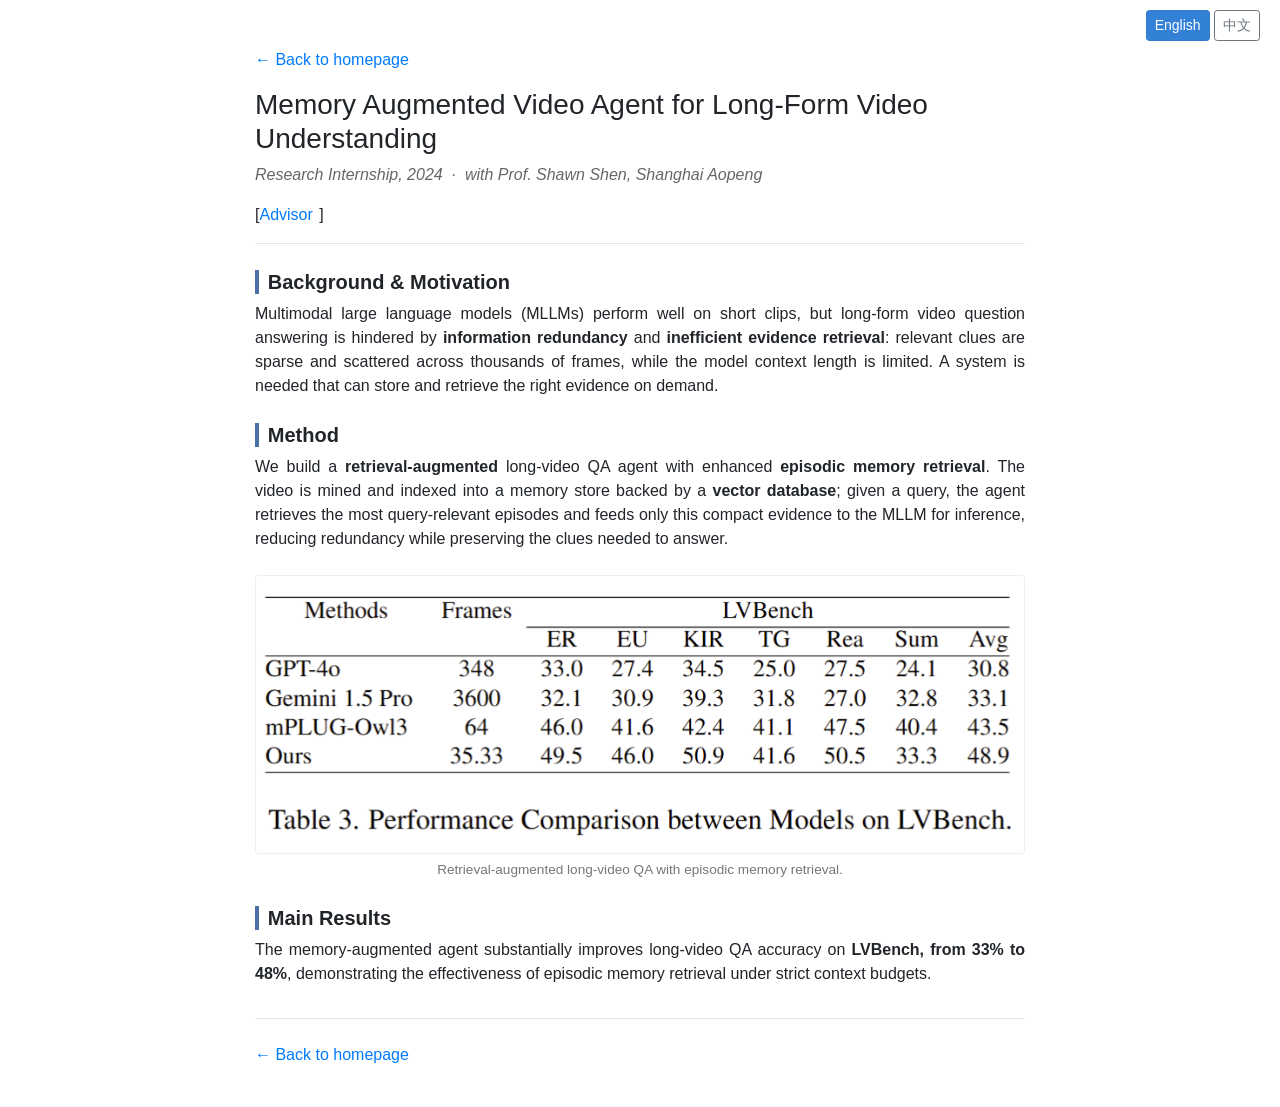
==== assets/internships/intern_mava/mava.html @ 07b3a7fd "add htmls" ====
<!doctype html>
<html lang="en">
<head>
  <meta charset="utf-8">
  <meta name="viewport" content="width=device-width, initial-scale=1, shrink-to-fit=no">
  <meta name="description" content="Memory Augmented Video Agent for Long-Form Video Understanding">
  <link rel="icon" href="../../../files/icon.svg">
  <title>Memory Augmented Video Agent — Yiheng Wang</title>

  <link rel="stylesheet"
        href="https://maxcdn.bootstrapcdn.com/bootstrap/4.0.0-beta.2/css/bootstrap.min.css"
        integrity="sha384-PsH8R72JQ3SOdhVi3uxftmaW6Vc51MKb0q5P2rRUpPvrszuE4W1povHYgTpBfshb"
        crossorigin="anonymous">
  <link href="../../../css/narrow-jumbotron.css" rel="stylesheet">

  <style>
    .lang-switch { position: absolute; top: 10px; right: 20px; z-index: 2000; }
    .lang-switch .active { pointer-events: none; opacity: 0.8; }
    .pub-title { margin-top: 1rem; }
    .pub-authors { font-size: 0.95rem; }
    .pub-venue { color: #666; }
    .pub-links a { margin-right: 0.4rem; }
    .sec { margin-top: 1.6rem; }
    .sec-title { border-left: 4px solid #4a6fa5; padding-left: 0.55rem; font-weight: 600; margin-bottom: 0.5rem; }
    .sec p { text-align: justify; }
    figure.pub-fig { margin: 1.5rem 0; text-align: center; }
    figure.pub-fig img { max-width: 100%; border: 1px solid #eee; border-radius: 4px; }
    figure.pub-fig figcaption { font-size: 0.85rem; color: #777; margin-top: 0.4rem; }
  </style>
</head>

<body>
  <div class="lang-switch">
    <button id="lang-en" class="btn btn-sm btn-outline-primary">English</button>
    <button id="lang-zh" class="btn btn-sm btn-outline-secondary">中文</button>
  </div>

  <div class="container">
    <main role="main">
      <p style="margin-top:1.5rem;">
        <a href="../../../index.html" data-en="&larr; Back to homepage" data-zh="&larr; 返回主页">&larr; Back to homepage</a>
      </p>

      <h3 class="pub-title" data-en="Memory Augmented Video Agent for Long-Form Video Understanding"
          data-zh="面向长视频理解的记忆增强视频 Agent">
        Memory Augmented Video Agent for Long-Form Video Understanding</h3>

      <p class="pub-venue">
        <em data-en="Research Internship, 2024 &nbsp;·&nbsp; with Prof. Shawn Shen, Shanghai Aopeng"
            data-zh="研究实习项目，2024 &nbsp;·&nbsp; 与沈俊潇教授合作，上海奥鹏">Research Internship, 2024 &nbsp;·&nbsp; with Prof. Shawn Shen, Shanghai Aopeng</em>
      </p>
      <p class="pub-links">
        [<a href="https://shawnshenjx.github.io/" target="_blank" rel="noopener" data-en="Advisor" data-zh="导师主页">Advisor</a>]
      </p>

      <hr>

      <div class="sec">
        <h5 class="sec-title" data-en="Background &amp; Motivation" data-zh="背景与动机">Background &amp; Motivation</h5>
        <p data-en="Multimodal large language models (MLLMs) perform well on short clips, but long-form video question answering is hindered by <strong>information redundancy</strong> and <strong>inefficient evidence retrieval</strong>: relevant clues are sparse and scattered across thousands of frames, while the model context length is limited. A system is needed that can store and retrieve the right evidence on demand."
           data-zh="多模态大模型（MLLMs）在短视频片段上表现良好，但长视频问答受制于<strong>信息冗余</strong>与<strong>检索低效</strong>：相关线索稀疏且散布在数千帧之中，而模型上下文长度有限。因此需要一个能够按需存储并检索正确证据的系统。">
          ...</p>
      </div>

      <div class="sec">
        <h5 class="sec-title" data-en="Method" data-zh="方法">Method</h5>
        <p data-en="We build a <strong>retrieval-augmented</strong> long-video QA agent with enhanced <strong>episodic memory retrieval</strong>. The video is mined and indexed into a memory store backed by a <strong>vector database</strong>; given a query, the agent retrieves the most query-relevant episodes and feeds only this compact evidence to the MLLM for inference, reducing redundancy while preserving the clues needed to answer."
           data-zh="我们构建了一个具备增强<strong>情节记忆检索</strong>的<strong>检索增强</strong>长视频问答 Agent。视频经挖掘并索引进由<strong>向量数据库</strong>支撑的记忆库；给定查询后，Agent 检索与查询最相关的情节片段，仅将这一紧凑证据送入多模态大模型进行推理，从而在保留回答所需线索的同时降低冗余。">
          ...</p>
      </div>

      <figure class="pub-fig">
        <img src="mava_lvbench.png" alt="Memory Augmented Video Agent on LVBench">
        <figcaption data-en="Retrieval-augmented long-video QA with episodic memory retrieval."
                    data-zh="结合情节记忆检索的检索增强长视频问答。">
          Retrieval-augmented long-video QA with episodic memory retrieval.</figcaption>
      </figure>

      <div class="sec">
        <h5 class="sec-title" data-en="Main Results" data-zh="主要结果">Main Results</h5>
        <p data-en="The memory-augmented agent substantially improves long-video QA accuracy on <strong>LVBench, from 33% to 48%</strong>, demonstrating the effectiveness of episodic memory retrieval under strict context budgets."
           data-zh="该记忆增强 Agent 在 <strong>LVBench 上将长视频问答准确率从 33% 提升至 48%</strong>，验证了在严格上下文预算下情节记忆检索的有效性。">
          ...</p>
      </div>
    </main>

    <footer class="footer" style="margin-top:2rem;">
      <p><a href="../../../index.html" data-en="&larr; Back to homepage" data-zh="&larr; 返回主页">&larr; Back to homepage</a></p>
    </footer>
  </div>

  <script>
    (function () {
      const transElems = Array.from(document.querySelectorAll('[data-en]'));
      const btnEn = document.getElementById('lang-en');
      const btnZh = document.getElementById('lang-zh');
      function setLanguage(lang) {
        transElems.forEach(el => {
          const val = el.getAttribute('data-' + lang);
          if (val !== null) el.innerHTML = val;
        });
        try { localStorage.setItem('lang', lang); } catch (e) {}
        if (lang === 'en') {
          btnEn.classList.add('active','btn-primary'); btnEn.classList.remove('btn-outline-primary');
          btnZh.classList.remove('active','btn-primary'); btnZh.classList.add('btn-outline-secondary');
        } else {
          btnZh.classList.add('active','btn-primary'); btnZh.classList.remove('btn-outline-secondary');
          btnEn.classList.remove('active','btn-primary'); btnEn.classList.add('btn-outline-primary');
        }
        document.documentElement.lang = (lang === 'zh' ? 'zh' : 'en');
      }
      btnEn.addEventListener('click', () => setLanguage('en'));
      btnZh.addEventListener('click', () => setLanguage('zh'));
      const saved = (function(){ try { return localStorage.getItem('lang'); } catch (e) { return null; } })();
      setLanguage(saved || 'en');
    })();
  </script>
</body>
</html>
---- css/narrow-jumbotron.css ----
/* Space out content a bit */
body {
  padding-top: 1.5rem;
  padding-bottom: 1.5rem;
}

/* Everything but the jumbotron gets side spacing for mobile first views */
.header,
.marketing,
.footer {
  padding-right: 0.5rem;
  padding-left: 0.5rem;
}

/* Custom page header */
.header {
  padding-bottom: 1rem;
  border-bottom: .05rem solid #e5e5e5;
}

/* Make the masthead heading the same height as the navigation */
.header h3 {
  margin-top: 0;
  margin-bottom: 0;
  line-height: 3rem;
}

/* Custom page footer */
.footer {
  padding-top: 1.5rem;
  color: #777;
  border-top: .05rem solid #e5e5e5;
}

/* Customize container */
@media (min-width: 48em) {
  .container {
    max-width: 50rem;
  }
}
.container-narrow > hr {
  margin: 2rem 0;
}

/* Main marketing message and sign up button */
.jumbotron {
  text-align: center;
  border-bottom: .05rem solid #e5e5e5;
}
.jumbotron .btn {
  padding: .75rem 1.5rem;
  font-size: 1.5rem;
}

/* Supporting marketing content */
.marketing {
  margin: 1rem 0 0;
}
.marketing p + h4 {
  margin-top: 1.5rem;
}

/* Responsive: Portrait tablets and up */
@media screen and (min-width: 48em) {
  /* Remove the padding we set earlier */
  .header,
  .marketing,
  .footer {
    padding-right: 0;
    padding-left: 0;
  }

  /* Space out the masthead */
  .header {
    margin-bottom: 2rem;
  }

  /* Remove the bottom border on the jumbotron for visual effect */
  .jumbotron {
    border-bottom: 0;
  }
}
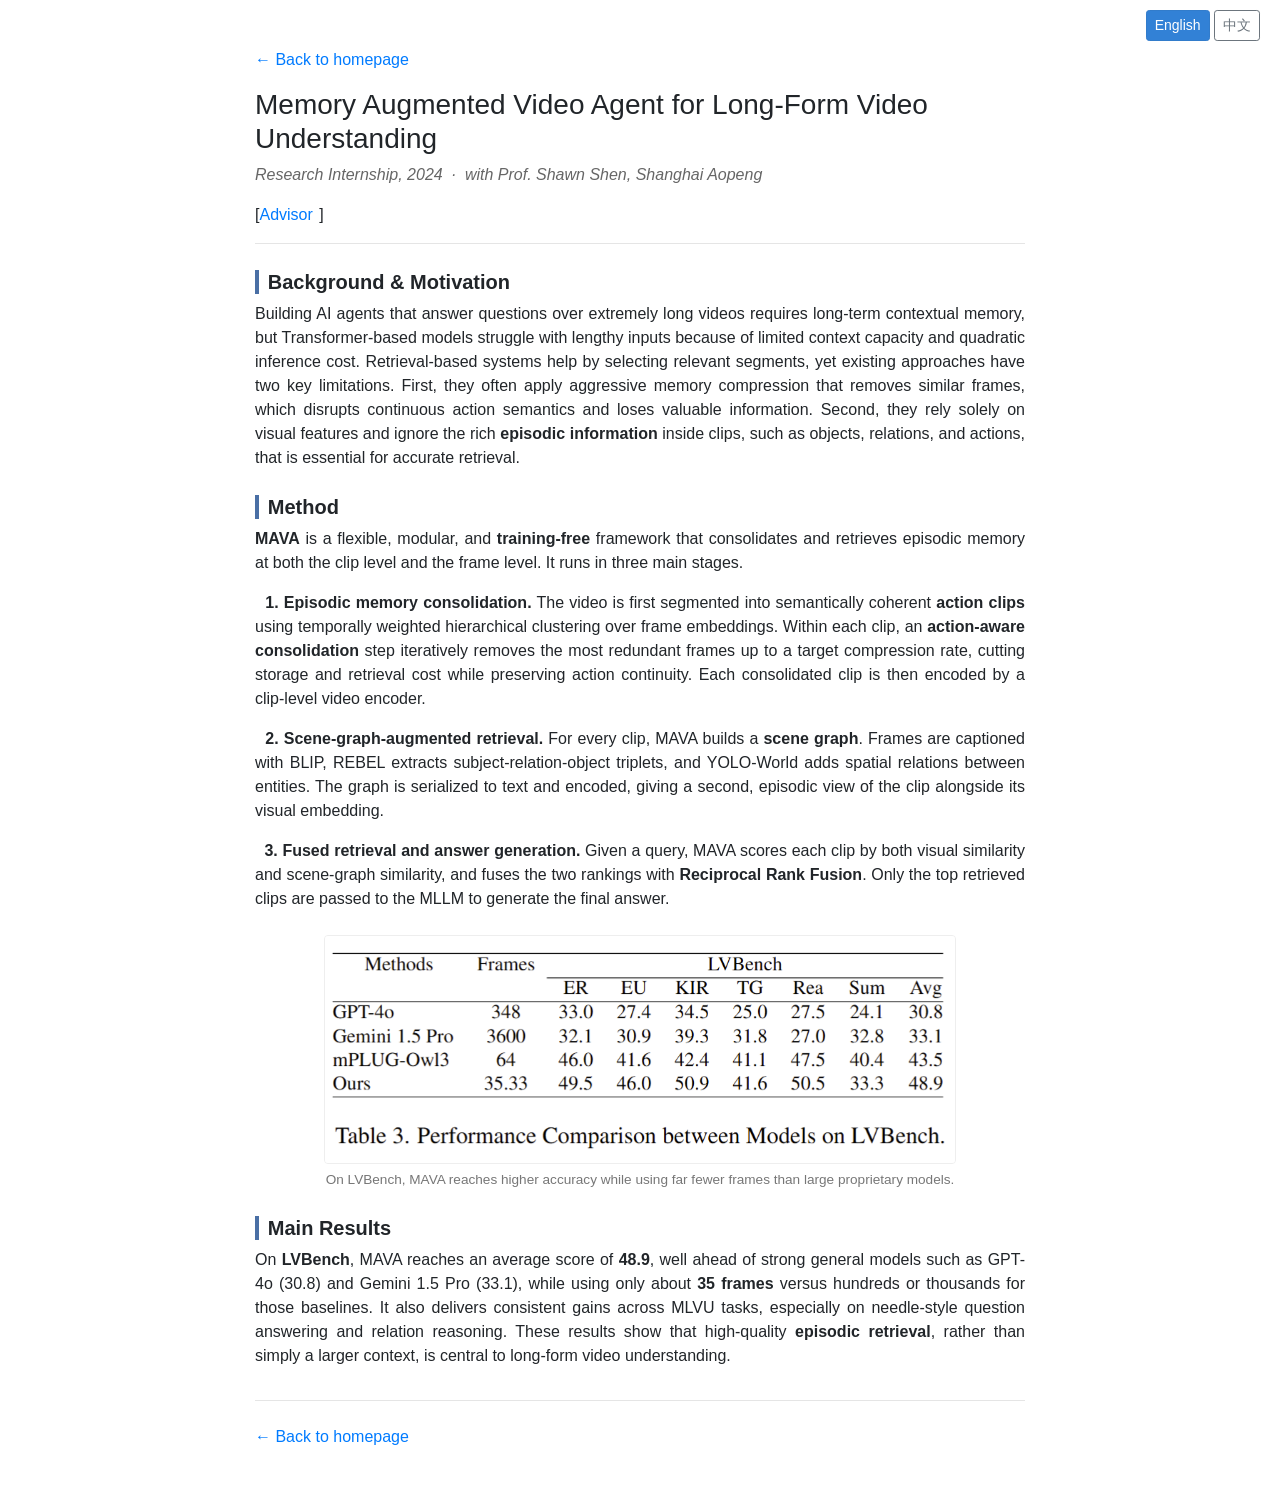
==== commit 91fa9517: "update" ====
--- a/assets/internships/intern_mava/mava.html
+++ b/assets/internships/intern_mava/mava.html
@@ -57,29 +57,38 @@
 
       <div class="sec">
         <h5 class="sec-title" data-en="Background &amp; Motivation" data-zh="背景与动机">Background &amp; Motivation</h5>
-        <p data-en="Multimodal large language models (MLLMs) perform well on short clips, but long-form video question answering is hindered by <strong>information redundancy</strong> and <strong>inefficient evidence retrieval</strong>: relevant clues are sparse and scattered across thousands of frames, while the model context length is limited. A system is needed that can store and retrieve the right evidence on demand."
-           data-zh="多模态大模型（MLLMs）在短视频片段上表现良好，但长视频问答受制于<strong>信息冗余</strong>与<strong>检索低效</strong>：相关线索稀疏且散布在数千帧之中，而模型上下文长度有限。因此需要一个能够按需存储并检索正确证据的系统。">
+        <p data-en="Building AI agents that answer questions over extremely long videos requires long-term contextual memory, but Transformer-based models struggle with lengthy inputs because of limited context capacity and quadratic inference cost. Retrieval-based systems help by selecting relevant segments, yet existing approaches have two key limitations. First, they often apply aggressive memory compression that removes similar frames, which disrupts continuous action semantics and loses valuable information. Second, they rely solely on visual features and ignore the rich <strong>episodic information</strong> inside clips, such as objects, relations, and actions, that is essential for accurate retrieval."
+           data-zh="构建能够回答超长视频问题的 AI Agent 需要长期上下文记忆，但基于 Transformer 的模型受限于有限的上下文容量与二次方推理开销，难以处理长输入。基于检索的系统通过挑选相关片段来缓解这一问题，但已有方法存在两个关键局限。其一，它们常采用激进的记忆压缩，直接移除相似帧，破坏了连续的动作语义并丢失有价值的信息。其二，它们仅依赖视觉特征，忽略了片段内部丰富的<strong>情节信息</strong>，例如对象、关系与动作，而这些对准确检索至关重要。">
           ...</p>
       </div>
 
       <div class="sec">
         <h5 class="sec-title" data-en="Method" data-zh="方法">Method</h5>
-        <p data-en="We build a <strong>retrieval-augmented</strong> long-video QA agent with enhanced <strong>episodic memory retrieval</strong>. The video is mined and indexed into a memory store backed by a <strong>vector database</strong>; given a query, the agent retrieves the most query-relevant episodes and feeds only this compact evidence to the MLLM for inference, reducing redundancy while preserving the clues needed to answer."
-           data-zh="我们构建了一个具备增强<strong>情节记忆检索</strong>的<strong>检索增强</strong>长视频问答 Agent。视频经挖掘并索引进由<strong>向量数据库</strong>支撑的记忆库；给定查询后，Agent 检索与查询最相关的情节片段，仅将这一紧凑证据送入多模态大模型进行推理，从而在保留回答所需线索的同时降低冗余。">
+        <p data-en="<strong>MAVA</strong> is a flexible, modular, and <strong>training-free</strong> framework that consolidates and retrieves episodic memory at both the clip level and the frame level. It runs in three main stages."
+           data-zh="<strong>MAVA</strong> 是一个灵活、模块化且<strong>免训练</strong>的框架，在<strong>片段级</strong>与<strong>帧级</strong>同时进行情节记忆的巩固与检索，整体分为三个阶段。">
+          ...</p>
+        <p data-en="&nbsp;&nbsp;<strong>1. Episodic memory consolidation.</strong> The video is first segmented into semantically coherent <strong>action clips</strong> using temporally weighted hierarchical clustering over frame embeddings. Within each clip, an <strong>action-aware consolidation</strong> step iteratively removes the most redundant frames up to a target compression rate, cutting storage and retrieval cost while preserving action continuity. Each consolidated clip is then encoded by a clip-level video encoder."
+           data-zh="&nbsp;&nbsp;<strong>1. 情节记忆巩固。</strong>首先基于帧嵌入，用时序加权层次聚类将视频切分为语义连贯的<strong>动作片段</strong>。在每个片段内，<strong>动作感知巩固</strong>会按目标压缩率迭代移除最冗余的帧，在降低存储与检索成本的同时保留动作连续性。随后每个巩固后的片段由片段级视频编码器编码。">
+          ...</p>
+        <p data-en="&nbsp;&nbsp;<strong>2. Scene-graph-augmented retrieval.</strong> For every clip, MAVA builds a <strong>scene graph</strong>. Frames are captioned with BLIP, REBEL extracts subject-relation-object triplets, and YOLO-World adds spatial relations between entities. The graph is serialized to text and encoded, giving a second, episodic view of the clip alongside its visual embedding."
+           data-zh="&nbsp;&nbsp;<strong>2. 场景图增强检索。</strong>MAVA 为每个片段构建<strong>场景图</strong>。用 BLIP 为帧生成描述，用 REBEL 抽取「主语-关系-宾语」三元组，再用 YOLO-World 补充实体间的空间关系。场景图被序列化为文本并编码，从而在视觉嵌入之外，为片段提供第二个「情节」视角。">
+          ...</p>
+        <p data-en="&nbsp;&nbsp;<strong>3. Fused retrieval and answer generation.</strong> Given a query, MAVA scores each clip by both visual similarity and scene-graph similarity, and fuses the two rankings with <strong>Reciprocal Rank Fusion</strong>. Only the top retrieved clips are passed to the MLLM to generate the final answer."
+           data-zh="&nbsp;&nbsp;<strong>3. 融合检索与答案生成。</strong>给定查询后，MAVA 同时用视觉相似度与场景图相似度对每个片段打分，并用<strong>倒数排名融合（Reciprocal Rank Fusion）</strong>融合两组排名。只有排名靠前的片段会被送入多模态大模型生成最终答案。">
           ...</p>
       </div>
 
       <figure class="pub-fig">
-        <img src="mava_lvbench.png" alt="Memory Augmented Video Agent on LVBench">
-        <figcaption data-en="Retrieval-augmented long-video QA with episodic memory retrieval."
-                    data-zh="结合情节记忆检索的检索增强长视频问答。">
-          Retrieval-augmented long-video QA with episodic memory retrieval.</figcaption>
+        <img src="mava_lvbench.png" alt="MAVA performance on LVBench" style="width:82%;">
+        <figcaption data-en="On LVBench, MAVA reaches higher accuracy while using far fewer frames than large proprietary models."
+                    data-zh="在 LVBench 上，MAVA 以远少于大型闭源模型的帧数取得更高准确率。">
+          On LVBench, MAVA reaches higher accuracy while using far fewer frames than large proprietary models.</figcaption>
       </figure>
 
       <div class="sec">
         <h5 class="sec-title" data-en="Main Results" data-zh="主要结果">Main Results</h5>
-        <p data-en="The memory-augmented agent substantially improves long-video QA accuracy on <strong>LVBench, from 33% to 48%</strong>, demonstrating the effectiveness of episodic memory retrieval under strict context budgets."
-           data-zh="该记忆增强 Agent 在 <strong>LVBench 上将长视频问答准确率从 33% 提升至 48%</strong>，验证了在严格上下文预算下情节记忆检索的有效性。">
+        <p data-en="On <strong>LVBench</strong>, MAVA reaches an average score of <strong>48.9</strong>, well ahead of strong general models such as GPT-4o (30.8) and Gemini 1.5 Pro (33.1), while using only about <strong>35 frames</strong> versus hundreds or thousands for those baselines. It also delivers consistent gains across MLVU tasks, especially on needle-style question answering and relation reasoning. These results show that high-quality <strong>episodic retrieval</strong>, rather than simply a larger context, is central to long-form video understanding."
+           data-zh="在 <strong>LVBench</strong> 上，MAVA 取得 <strong>48.9</strong> 的平均分，明显领先于 GPT-4o（30.8）与 Gemini 1.5 Pro（33.1）等强通用模型，而所用帧数仅约 <strong>35 帧</strong>，远少于这些基线的数百至数千帧。它在 MLVU 的多项任务上也取得稳定提升，尤其是在指针式问答与关系推理上。这些结果表明，高质量的<strong>情节检索</strong>，而非单纯更大的上下文，才是长视频理解的关键。">
           ...</p>
       </div>
     </main>
